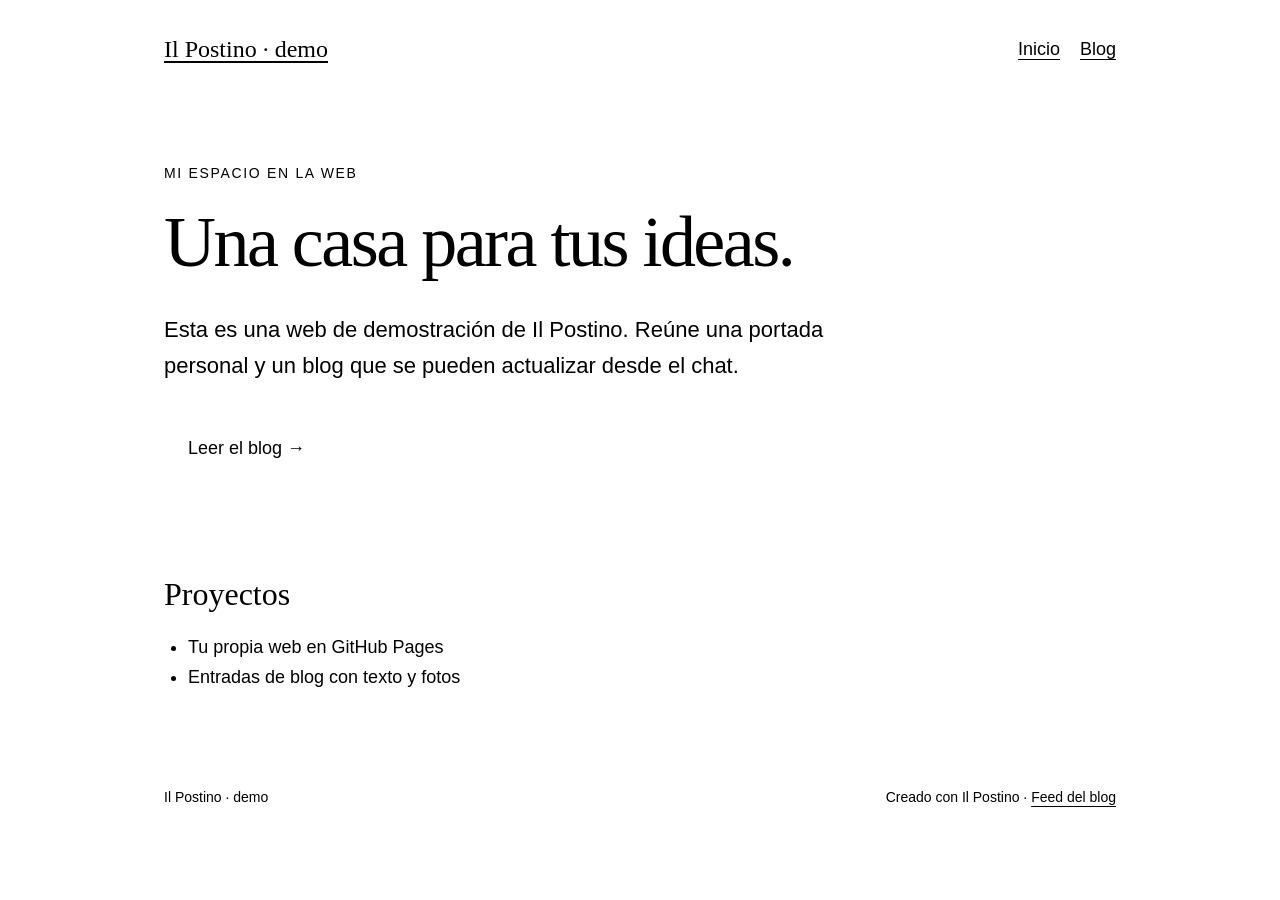
==== index.html @ 6baf3ea8 "Publish website and blog · Il Postino" ====
<!doctype html>
<html lang="es"><head><meta charset="utf-8"><meta name="viewport" content="width=device-width,initial-scale=1">
<title>Il Postino · demo — Il Postino · demo</title><meta name="description" content="Esta es una web de demostración de Il Postino. Reúne una portada personal y un blog que se pueden actualizar desde el chat.">
<link rel="canonical" href="https://SairaAsua.github.io/jb-ilpostino-demo/"><link rel="stylesheet" href="assets/postino.css">
<link rel="alternate" type="application/feed+json" title="Blog" href="blog/feed.json">
</head><body><a class="skip" href="#contenido">Saltar al contenido</a><div class="wrap">
<header><a class="brand" href="index.html">Il Postino · demo</a><nav aria-label="Navegación principal"><a href="index.html">Inicio</a><a href="blog/">Blog</a></nav></header>
<main id="contenido"><p class="eyebrow">Mi espacio en la web</p><h1>Una casa para tus ideas.</h1><p class="lede">Esta es una web de demostración de Il Postino. Reúne una portada personal y un blog que se pueden actualizar desde el chat.</p><a class="button" href="blog/">Leer el blog →</a><section class="section"><h2>Proyectos</h2><ul><li>Tu propia web en GitHub Pages</li><li>Entradas de blog con texto y fotos</li></ul></section></main><footer><span>Il Postino · demo</span><span>Creado con Il Postino · <a href="blog/feed.json">Feed del blog</a></span></footer>
</div></body></html>
---- assets/postino.css ----
+:root{--bg:#f7f3ea;--text:#18332f;--accent:#97422c;--muted:#51615a;--line:#c5cec3}
*{box-sizing:border-box}html{font-size:18px}body{margin:0;background:var(--bg);color:var(--text);font-family:Arial,sans-serif;line-height:1.65;overflow-wrap:anywhere}
a{color:var(--accent);text-underline-offset:4px}a:hover{text-decoration-thickness:2px}a:focus-visible{outline:3px solid var(--accent);outline-offset:5px}
.wrap{max-width:1080px;margin:auto;padding:28px clamp(20px,5vw,64px)}header{display:flex;align-items:center;justify-content:space-between;gap:24px;flex-wrap:wrap;border-bottom:1px solid var(--line);padding-bottom:24px}
.brand{font-family:Georgia,serif;font-size:24px;color:var(--text)}nav{display:flex;gap:20px;flex-wrap:wrap}nav a{display:inline-flex;align-items:center;min-height:44px}
main{padding:52px 0}h1,h2,h3{font-family:Georgia,serif;font-weight:normal;line-height:1.15}h1{font-size:clamp(36px,7vw,72px);letter-spacing:-.035em;max-width:850px;margin:16px 0 28px}h2{font-size:32px;margin:0 0 20px}
.eyebrow,.meta,footer{font-size:14px;color:var(--muted)}.eyebrow{text-transform:uppercase;letter-spacing:.12em}.lede{font-size:22px;max-width:720px}.copy{max-width:720px;white-space:pre-wrap}.copy p{white-space:normal}
.button{display:inline-block;padding:12px 24px;background:var(--text);color:var(--bg);border-radius:6px;font-size:18px;margin:16px 0;text-decoration:none}
.section{border-top:1px solid var(--line);margin-top:48px;padding-top:36px}.cards{display:grid;grid-template-columns:repeat(auto-fit,minmax(min(100%,280px),1fr));gap:28px}.card{padding:24px 0;border-top:1px solid var(--line)}.card h2{font-size:28px;margin:12px 0}.card p{margin:16px 0}.card .read{display:inline-block;min-height:44px}
.photo{display:block;width:100%;max-width:720px;height:auto;border-radius:10px;margin:28px 0}.profile{max-width:240px}footer{border-top:1px solid var(--line);padding:24px 0;display:flex;justify-content:space-between;gap:20px;flex-wrap:wrap}
.skip{position:absolute;left:20px;top:-100px;background:var(--bg);padding:12px}.skip:focus{top:10px}ul{padding-left:24px}@media(max-width:480px){main{padding:36px 0}.lede{font-size:20px}header{gap:12px}}
@media(prefers-reduced-motion:reduce){*{scroll-behavior:auto}}
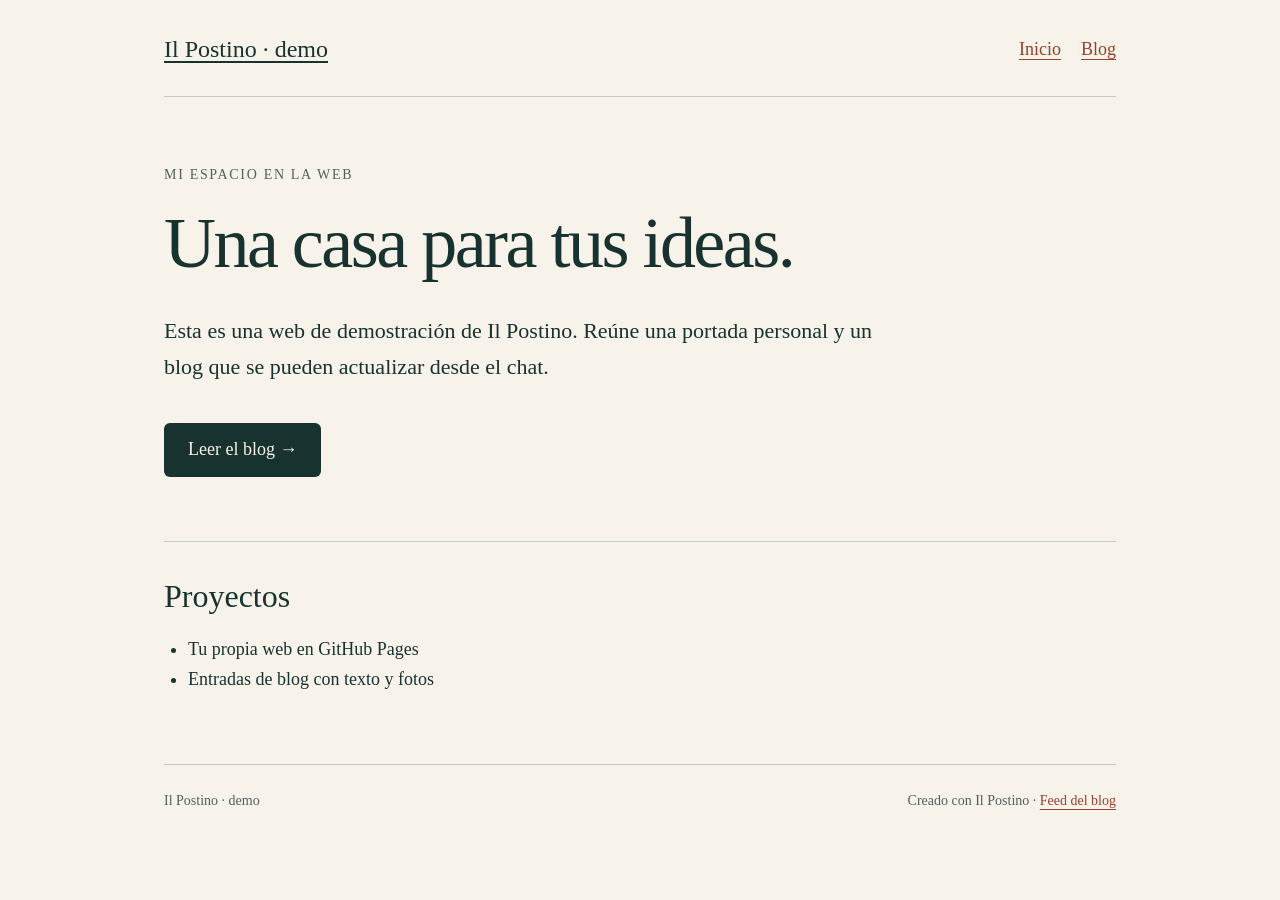
==== commit 490754f6: "Publish website and blog · Il Postino" ====
--- a/index.html
+++ b/index.html
@@ -1,7 +1,7 @@
 <!doctype html>
 <html lang="es"><head><meta charset="utf-8"><meta name="viewport" content="width=device-width,initial-scale=1">
 <title>Il Postino · demo — Il Postino · demo</title><meta name="description" content="Esta es una web de demostración de Il Postino. Reúne una portada personal y un blog que se pueden actualizar desde el chat.">
-<link rel="canonical" href="https://SairaAsua.github.io/jb-ilpostino-demo/"><link rel="stylesheet" href="assets/postino.css">
+<link rel="canonical" href="https://sairaasua.github.io/jb-ilpostino-demo/"><link rel="stylesheet" href="assets/postino.css">
 <link rel="alternate" type="application/feed+json" title="Blog" href="blog/feed.json">
 </head><body><a class="skip" href="#contenido">Saltar al contenido</a><div class="wrap">
 <header><a class="brand" href="index.html">Il Postino · demo</a><nav aria-label="Navegación principal"><a href="index.html">Inicio</a><a href="blog/">Blog</a></nav></header>
--- a/assets/postino.css
+++ b/assets/postino.css
@@ -1,4 +1,4 @@
-+:root{--bg:#f7f3ea;--text:#18332f;--accent:#97422c;--muted:#51615a;--line:#c5cec3}
+:root{--bg:#f7f3ea;--text:#18332f;--accent:#97422c;--muted:#51615a;--line:#c5cec3}
 *{box-sizing:border-box}html{font-size:18px}body{margin:0;background:var(--bg);color:var(--text);font-family:Arial,sans-serif;line-height:1.65;overflow-wrap:anywhere}
 a{color:var(--accent);text-underline-offset:4px}a:hover{text-decoration-thickness:2px}a:focus-visible{outline:3px solid var(--accent);outline-offset:5px}
 .wrap{max-width:1080px;margin:auto;padding:28px clamp(20px,5vw,64px)}header{display:flex;align-items:center;justify-content:space-between;gap:24px;flex-wrap:wrap;border-bottom:1px solid var(--line);padding-bottom:24px}
@@ -10,3 +10,4 @@
 .photo{display:block;width:100%;max-width:720px;height:auto;border-radius:10px;margin:28px 0}.profile{max-width:240px}footer{border-top:1px solid var(--line);padding:24px 0;display:flex;justify-content:space-between;gap:20px;flex-wrap:wrap}
 .skip{position:absolute;left:20px;top:-100px;background:var(--bg);padding:12px}.skip:focus{top:10px}ul{padding-left:24px}@media(max-width:480px){main{padding:36px 0}.lede{font-size:20px}header{gap:12px}}
 @media(prefers-reduced-motion:reduce){*{scroll-behavior:auto}}
+:root{--bg:#f7f3ea;--text:#18332f;--accent:#97422c;--muted:#51615a;--line:#c5cec3}body{font-family:Georgia,serif}
